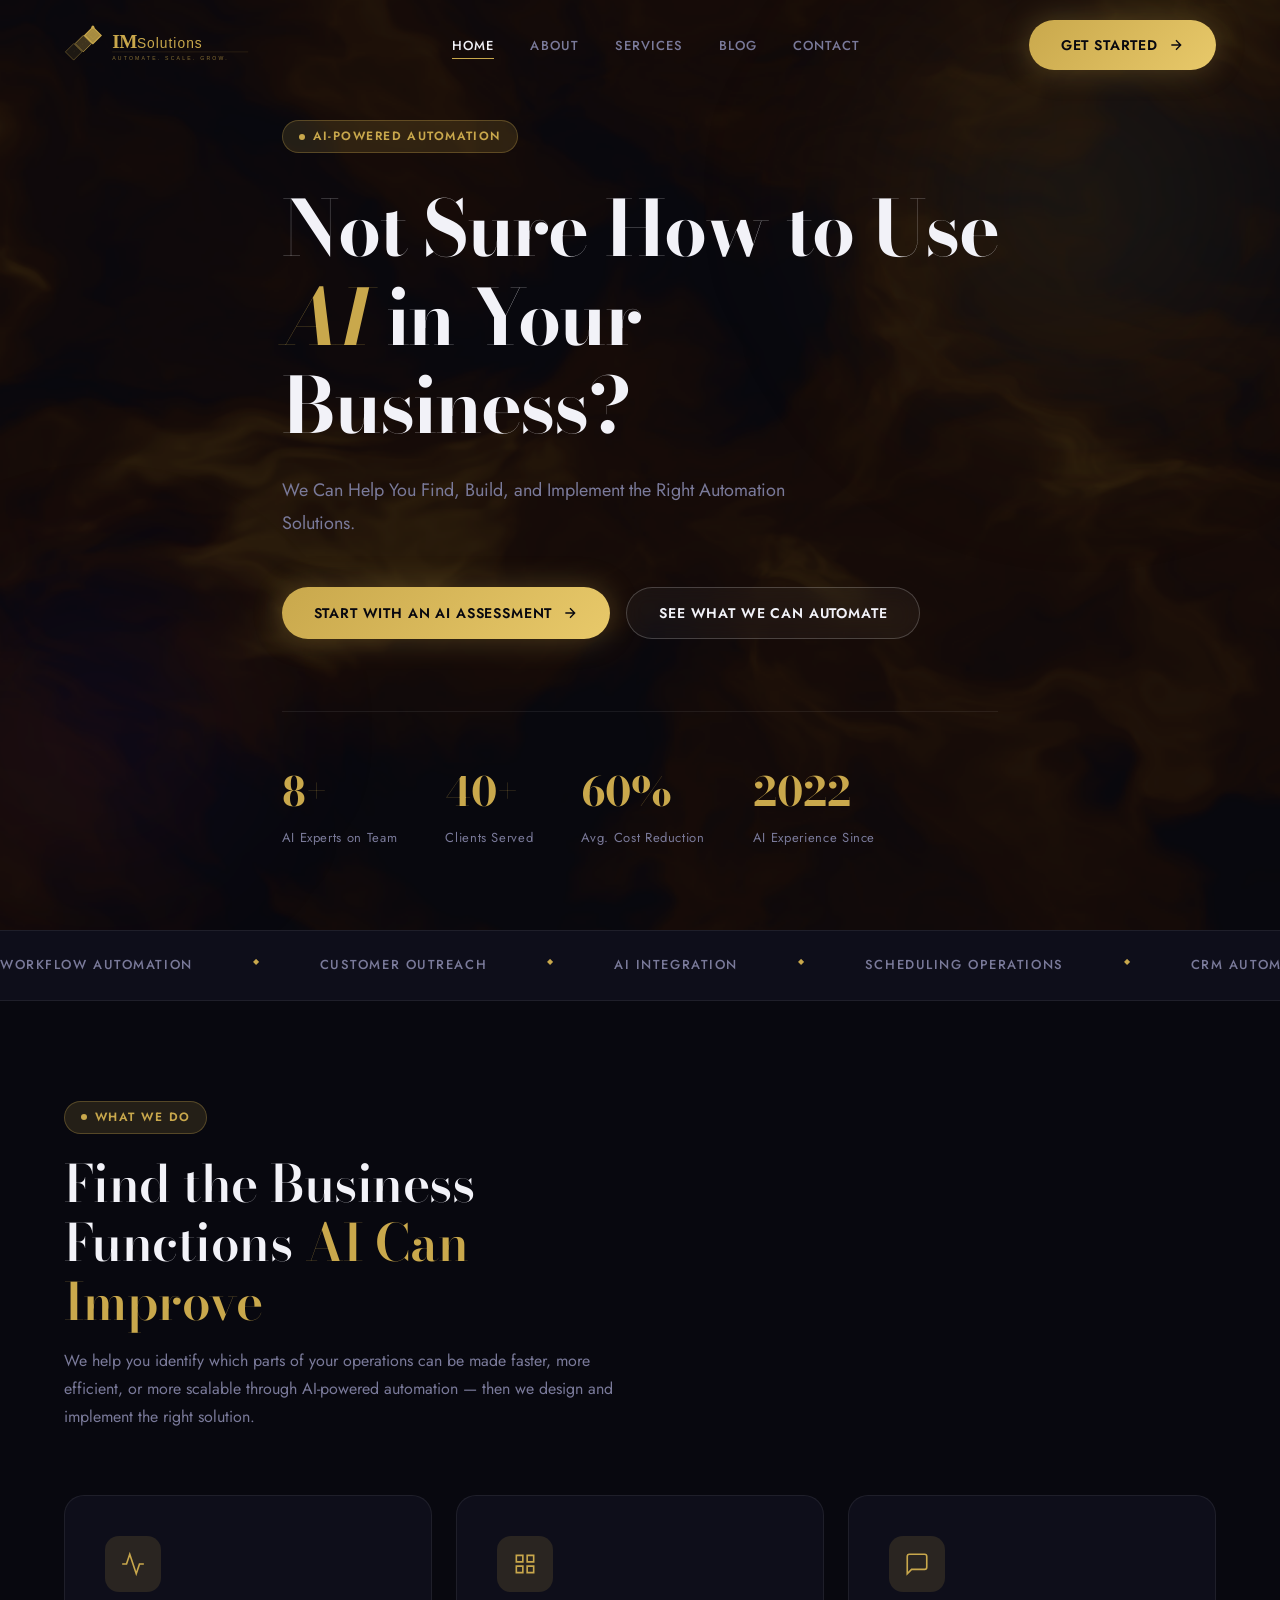
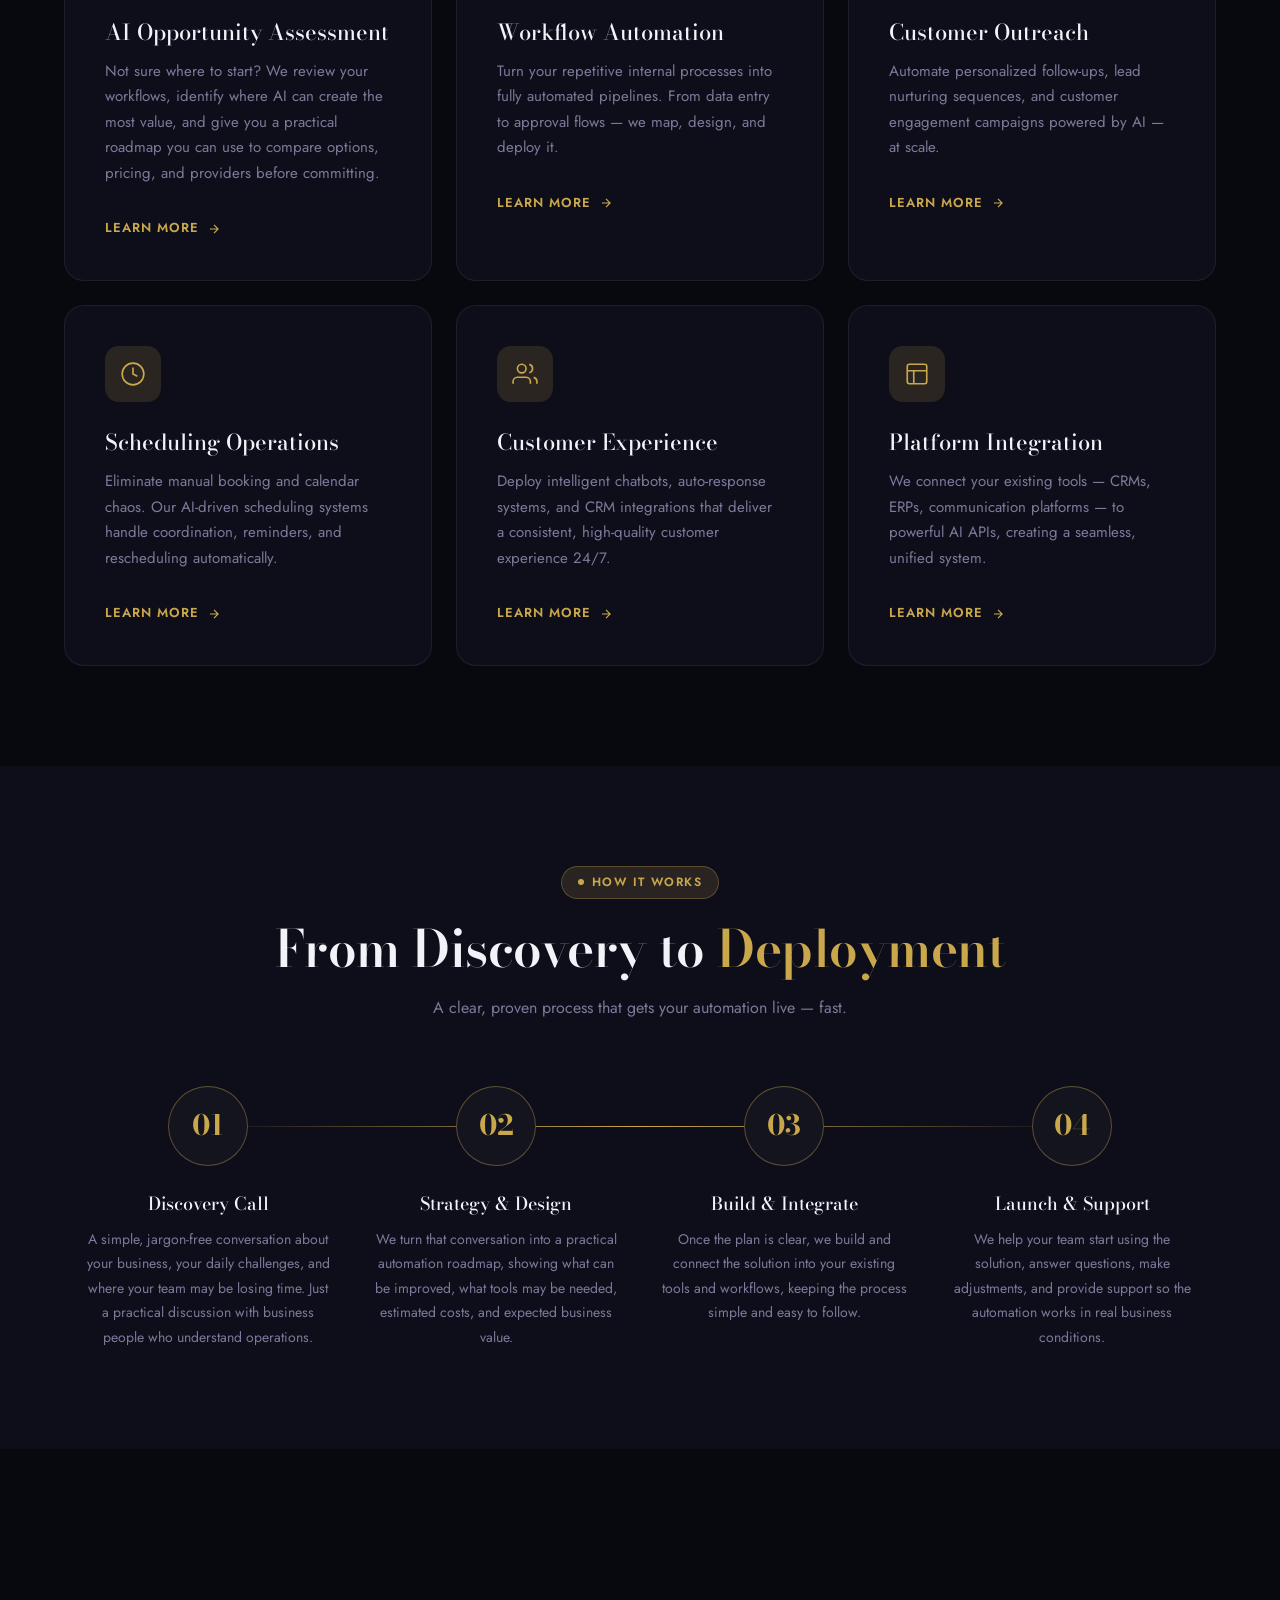
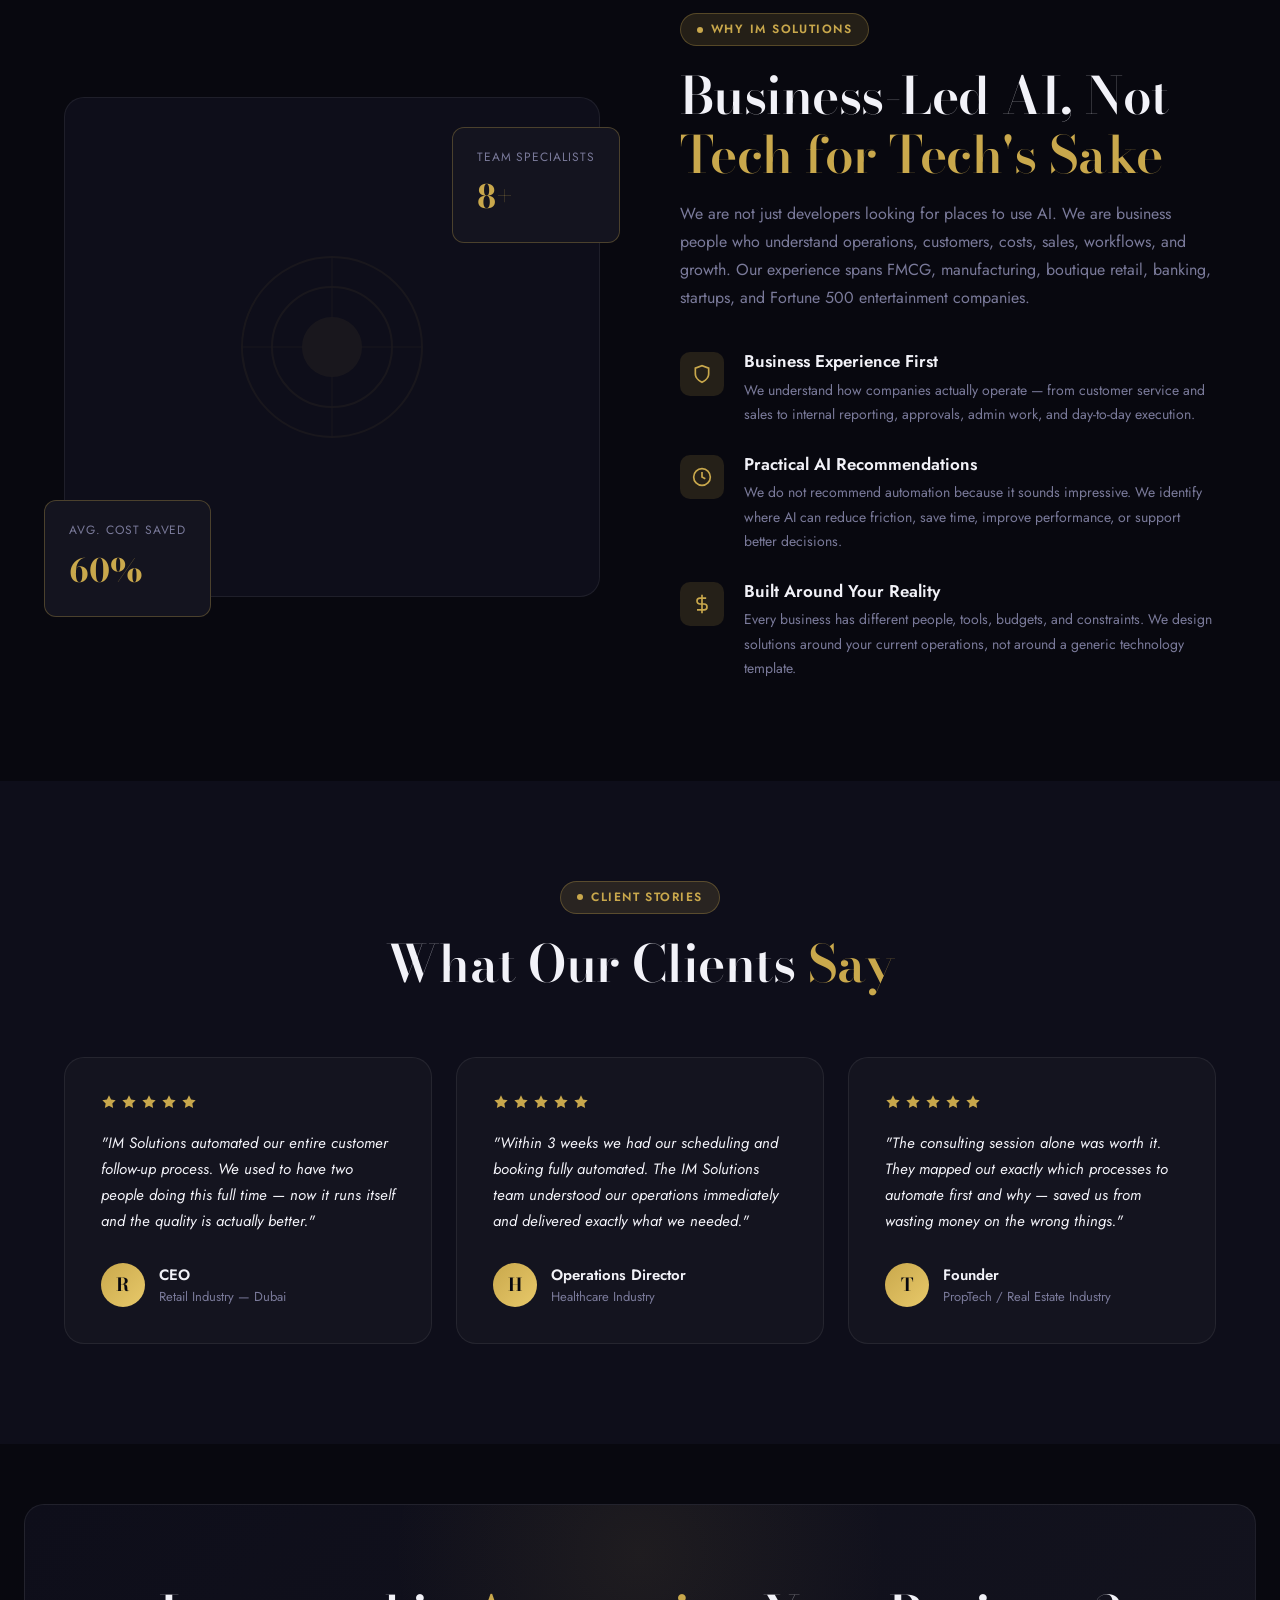
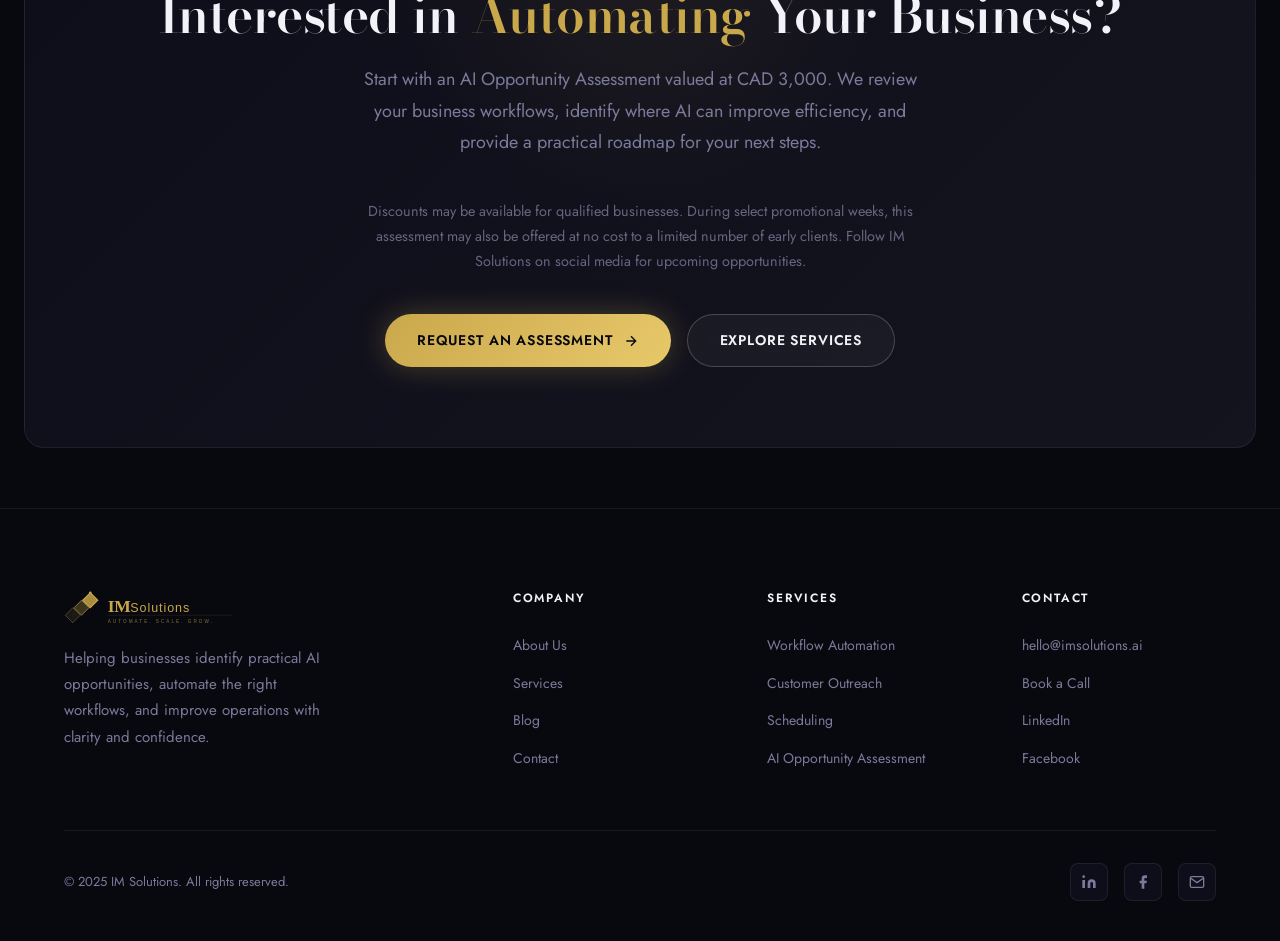
==== index.html @ 9bde6744 "IM Solutions website — initial deploy Co-Authored-By: Claude Fable 5 <noreply@anthropic.com>" ====
﻿<!DOCTYPE html>
<html lang="en">
<head>
  <meta charset="UTF-8" />
  <meta name="viewport" content="width=device-width, initial-scale=1.0" />
  <title>IM Solutions — AI Business Automation</title>
  <meta name="description" content="IM Solutions helps businesses replace manual work with intelligent AI automation. Workflow automation, customer outreach, scheduling & more." />
  <link rel="stylesheet" href="style.css" />
  <link rel="icon" type="image/svg+xml" href="logo-icon.svg" />
</head>
<body>

<!-- ── NAV ─────────────────────────────────────────── -->
<nav class="nav">
  <div class="container nav-inner">
    <a href="index.html" class="nav-logo">
      <img src="logo.svg" alt="IM Solutions" style="height:44px;width:auto;" />
    </a>
    <ul class="nav-links">
      <li><a href="index.html">Home</a></li>
      <li><a href="about.html">About</a></li>
      <li><a href="services.html">Services</a></li>
      <li><a href="blog.html">Blog</a></li>
      <li><a href="contact.html">Contact</a></li>
    </ul>
    <div class="nav-cta">
      <a href="contact.html" class="btn btn-primary">Get Started
        <svg viewBox="0 0 24 24" fill="none" stroke="currentColor" stroke-width="2"><path d="M5 12h14M12 5l7 7-7 7"/></svg>
      </a>
    </div>
    <button class="nav-mobile-btn" aria-label="Menu">
      <span></span><span></span><span></span>
    </button>
  </div>
</nav>

<!-- ── MOBILE MENU ──────────────────────────────────── -->
<div class="mobile-menu">
  <a href="index.html">Home</a>
  <a href="about.html">About</a>
  <a href="services.html">Services</a>
  <a href="blog.html">Blog</a>
  <a href="contact.html">Contact</a>
  <a href="contact.html" class="btn btn-primary" style="width:fit-content;">Get Started</a>
</div>

<!-- ── HERO ─────────────────────────────────────────── -->
<section class="hero">
  <canvas id="hero-canvas"></canvas>
  <div class="hero-orb hero-orb-1"></div>
  <div class="hero-orb hero-orb-2"></div>
  <div class="container">
    <div class="hero-content">
      <div class="hero-tag reveal">
        <span class="tag">AI-Powered Automation</span>
      </div>
      <h1 class="reveal reveal-delay-1">
        Not Sure How to Use<br><em>AI</em> in Your<br>Business?
      </h1>
      <p class="hero-desc reveal reveal-delay-2">
        We Can Help You Find, Build, and Implement the Right Automation Solutions.
      </p>
      <div class="hero-actions reveal reveal-delay-3">
        <a href="contact.html" class="btn btn-primary">
          Start with an AI Assessment
          <svg viewBox="0 0 24 24" fill="none" stroke="currentColor" stroke-width="2"><path d="M5 12h14M12 5l7 7-7 7"/></svg>
        </a>
        <a href="services.html" class="btn btn-outline">See What We Can Automate</a>
      </div>
      <div class="hero-stats reveal reveal-delay-4">
        <div>
          <span class="hero-stat-num"><span data-target="8" data-suffix="+">0+</span></span>
          <span class="hero-stat-label">AI Experts on Team</span>
        </div>
        <div>
          <span class="hero-stat-num"><span data-target="40" data-suffix="+">0+</span></span>
          <span class="hero-stat-label">Clients Served</span>
        </div>
        <div>
          <span class="hero-stat-num"><span data-target="60" data-suffix="%">0%</span></span>
          <span class="hero-stat-label">Avg. Cost Reduction</span>
        </div>
        <div>
          <span class="hero-stat-num"><span data-target="2022">0</span></span>
          <span class="hero-stat-label">AI Experience Since</span>
        </div>
      </div>
    </div>
  </div>
</section>

<!-- ── MARQUEE ───────────────────────────────────────── -->
<div class="marquee-section">
  <div class="marquee-track">
    <span>Workflow Automation</span><span class="dot">◆</span>
    <span>Customer Outreach</span><span class="dot">◆</span>
    <span>AI Integration</span><span class="dot">◆</span>
    <span>Scheduling Operations</span><span class="dot">◆</span>
    <span>CRM Automation</span><span class="dot">◆</span>
    <span>Lead Generation</span><span class="dot">◆</span>
    <span>Process Optimization</span><span class="dot">◆</span>
    <span>Cost Reduction</span><span class="dot">◆</span>
    <!-- duplicate for seamless loop -->
    <span>Workflow Automation</span><span class="dot">◆</span>
    <span>Customer Outreach</span><span class="dot">◆</span>
    <span>AI Integration</span><span class="dot">◆</span>
    <span>Scheduling Operations</span><span class="dot">◆</span>
    <span>CRM Automation</span><span class="dot">◆</span>
    <span>Lead Generation</span><span class="dot">◆</span>
    <span>Process Optimization</span><span class="dot">◆</span>
    <span>Cost Reduction</span><span class="dot">◆</span>
  </div>
</div>

<!-- ── SERVICES ──────────────────────────────────────── -->
<section class="section">
  <div class="container">
    <div class="reveal"><span class="tag">What We Do</span></div>
    <h2 style="margin-top:20px;max-width:600px" class="reveal reveal-delay-1">
      Find the Business Functions <span class="gold">AI Can Improve</span>
    </h2>
    <p style="max-width:560px;margin-top:16px" class="reveal reveal-delay-2">
      We help you identify which parts of your operations can be made faster, more efficient, or more scalable through AI-powered automation — then we design and implement the right solution.
    </p>
    <div class="services-grid">
      <div class="service-card reveal">
        <div class="service-icon">
          <svg viewBox="0 0 24 24" fill="none" stroke="currentColor" stroke-width="1.5">
            <polyline points="22 12 18 12 15 21 9 3 6 12 2 12"/>
          </svg>
        </div>
        <h3>AI Opportunity Assessment</h3>
        <p>Not sure where to start? We review your workflows, identify where AI can create the most value, and give you a practical roadmap you can use to compare options, pricing, and providers before committing.</p>
        <a href="services.html" class="service-link">
          Learn more
          <svg viewBox="0 0 24 24" fill="none" stroke="currentColor" stroke-width="2"><path d="M5 12h14M12 5l7 7-7 7"/></svg>
        </a>
      </div>
      <div class="service-card reveal reveal-delay-1">
        <div class="service-icon">
          <svg viewBox="0 0 24 24" fill="none" stroke="currentColor" stroke-width="1.5">
            <path d="M4 4h6v6H4zM14 4h6v6h-6zM4 14h6v6H4zM14 14h6v6h-6z"/>
          </svg>
        </div>
        <h3>Workflow Automation</h3>
        <p>Turn your repetitive internal processes into fully automated pipelines. From data entry to approval flows — we map, design, and deploy it.</p>
        <a href="services.html" class="service-link">
          Learn more
          <svg viewBox="0 0 24 24" fill="none" stroke="currentColor" stroke-width="2"><path d="M5 12h14M12 5l7 7-7 7"/></svg>
        </a>
      </div>
      <div class="service-card reveal reveal-delay-1">
        <div class="service-icon">
          <svg viewBox="0 0 24 24" fill="none" stroke="currentColor" stroke-width="1.5">
            <path d="M21 15a2 2 0 0 1-2 2H7l-4 4V5a2 2 0 0 1 2-2h14a2 2 0 0 1 2 2z"/>
          </svg>
        </div>
        <h3>Customer Outreach</h3>
        <p>Automate personalized follow-ups, lead nurturing sequences, and customer engagement campaigns powered by AI — at scale.</p>
        <a href="services.html" class="service-link">
          Learn more
          <svg viewBox="0 0 24 24" fill="none" stroke="currentColor" stroke-width="2"><path d="M5 12h14M12 5l7 7-7 7"/></svg>
        </a>
      </div>
      <div class="service-card reveal reveal-delay-2">
        <div class="service-icon">
          <svg viewBox="0 0 24 24" fill="none" stroke="currentColor" stroke-width="1.5">
            <circle cx="12" cy="12" r="10"/><polyline points="12 6 12 12 16 14"/>
          </svg>
        </div>
        <h3>Scheduling Operations</h3>
        <p>Eliminate manual booking and calendar chaos. Our AI-driven scheduling systems handle coordination, reminders, and rescheduling automatically.</p>
        <a href="services.html" class="service-link">
          Learn more
          <svg viewBox="0 0 24 24" fill="none" stroke="currentColor" stroke-width="2"><path d="M5 12h14M12 5l7 7-7 7"/></svg>
        </a>
      </div>
      <div class="service-card reveal reveal-delay-1">
        <div class="service-icon">
          <svg viewBox="0 0 24 24" fill="none" stroke="currentColor" stroke-width="1.5">
            <path d="M17 21v-2a4 4 0 0 0-4-4H5a4 4 0 0 0-4 4v2"/><circle cx="9" cy="7" r="4"/><path d="M23 21v-2a4 4 0 0 0-3-3.87"/><path d="M16 3.13a4 4 0 0 1 0 7.75"/>
          </svg>
        </div>
        <h3>Customer Experience</h3>
        <p>Deploy intelligent chatbots, auto-response systems, and CRM integrations that deliver a consistent, high-quality customer experience 24/7.</p>
        <a href="services.html" class="service-link">
          Learn more
          <svg viewBox="0 0 24 24" fill="none" stroke="currentColor" stroke-width="2"><path d="M5 12h14M12 5l7 7-7 7"/></svg>
        </a>
      </div>
      <div class="service-card reveal reveal-delay-3">
        <div class="service-icon">
          <svg viewBox="0 0 24 24" fill="none" stroke="currentColor" stroke-width="1.5">
            <rect x="3" y="3" width="18" height="18" rx="2"/><path d="M3 9h18M9 21V9"/>
          </svg>
        </div>
        <h3>Platform Integration</h3>
        <p>We connect your existing tools — CRMs, ERPs, communication platforms — to powerful AI APIs, creating a seamless, unified system.</p>
        <a href="services.html" class="service-link">
          Learn more
          <svg viewBox="0 0 24 24" fill="none" stroke="currentColor" stroke-width="2"><path d="M5 12h14M12 5l7 7-7 7"/></svg>
        </a>
      </div>
    </div>
  </div>
</section>

<!-- ── PROCESS ────────────────────────────────────────── -->
<section class="section process-section">
  <div class="container">
    <div style="text-align:center">
      <div class="reveal"><span class="tag">How It Works</span></div>
      <h2 style="margin-top:20px" class="reveal reveal-delay-1">From Discovery to <span class="gold">Deployment</span></h2>
      <p style="max-width:500px;margin:16px auto 0" class="reveal reveal-delay-2">A clear, proven process that gets your automation live — fast.</p>
    </div>
    <div class="process-grid">
      <div class="process-step reveal">
        <div class="process-num">01</div>
        <h4>Discovery Call</h4>
        <p>A simple, jargon-free conversation about your business, your daily challenges, and where your team may be losing time. Just a practical discussion with business people who understand operations.</p>
      </div>
      <div class="process-step reveal reveal-delay-1">
        <div class="process-num">02</div>
        <h4>Strategy & Design</h4>
        <p>We turn that conversation into a practical automation roadmap, showing what can be improved, what tools may be needed, estimated costs, and expected business value.</p>
      </div>
      <div class="process-step reveal reveal-delay-2">
        <div class="process-num">03</div>
        <h4>Build & Integrate</h4>
        <p>Once the plan is clear, we build and connect the solution into your existing tools and workflows, keeping the process simple and easy to follow.</p>
      </div>
      <div class="process-step reveal reveal-delay-3">
        <div class="process-num">04</div>
        <h4>Launch & Support</h4>
        <p>We help your team start using the solution, answer questions, make adjustments, and provide support so the automation works in real business conditions.</p>
      </div>
    </div>
  </div>
</section>

<!-- ── WHY US ──────────────────────────────────────────── -->
<section class="section">
  <div class="container">
    <div class="why-grid">
      <div class="why-visual reveal">
        <div class="why-card-main">
          <svg width="200" height="200" viewBox="0 0 200 200" fill="none" style="opacity:0.06">
            <circle cx="100" cy="100" r="90" stroke="#C9A84C" stroke-width="2"/>
            <circle cx="100" cy="100" r="60" stroke="#C9A84C" stroke-width="2"/>
            <circle cx="100" cy="100" r="30" fill="#C9A84C"/>
            <line x1="10" y1="100" x2="190" y2="100" stroke="#C9A84C" stroke-width="1"/>
            <line x1="100" y1="10" x2="100" y2="190" stroke="#C9A84C" stroke-width="1"/>
          </svg>
        </div>
        <div class="why-card-float why-card-float-1">
          <div class="why-float-label">Avg. Cost Saved</div>
          <div class="why-float-val"><span data-target="60" data-suffix="%">0%</span></div>
        </div>
        <div class="why-card-float why-card-float-2">
          <div class="why-float-label">Team Specialists</div>
          <div class="why-float-val"><span data-target="8" data-suffix="+">0+</span></div>
        </div>
      </div>
      <div>
        <div class="reveal"><span class="tag">Why IM Solutions</span></div>
        <h2 style="margin-top:20px;margin-bottom:16px" class="reveal reveal-delay-1">Business-Led AI, Not <span class="gold">Tech for Tech's Sake</span></h2>
        <p class="reveal reveal-delay-2">We are not just developers looking for places to use AI. We are business people who understand operations, customers, costs, sales, workflows, and growth. Our experience spans FMCG, manufacturing, boutique retail, banking, startups, and Fortune 500 entertainment companies.</p>
        <div class="why-list">
          <div class="why-item reveal reveal-delay-1">
            <div class="why-item-icon">
              <svg viewBox="0 0 24 24" fill="none" stroke="currentColor" stroke-width="2"><path d="M12 22s8-4 8-10V5l-8-3-8 3v7c0 6 8 10 8 10z"/></svg>
            </div>
            <div>
              <h4>Business Experience First</h4>
              <p>We understand how companies actually operate — from customer service and sales to internal reporting, approvals, admin work, and day-to-day execution.</p>
            </div>
          </div>
          <div class="why-item reveal reveal-delay-2">
            <div class="why-item-icon">
              <svg viewBox="0 0 24 24" fill="none" stroke="currentColor" stroke-width="2"><circle cx="12" cy="12" r="10"/><polyline points="12 6 12 12 16 14"/></svg>
            </div>
            <div>
              <h4>Practical AI Recommendations</h4>
              <p>We do not recommend automation because it sounds impressive. We identify where AI can reduce friction, save time, improve performance, or support better decisions.</p>
            </div>
          </div>
          <div class="why-item reveal reveal-delay-3">
            <div class="why-item-icon">
              <svg viewBox="0 0 24 24" fill="none" stroke="currentColor" stroke-width="2"><line x1="12" y1="1" x2="12" y2="23"/><path d="M17 5H9.5a3.5 3.5 0 0 0 0 7h5a3.5 3.5 0 0 1 0 7H6"/></svg>
            </div>
            <div>
              <h4>Built Around Your Reality</h4>
              <p>Every business has different people, tools, budgets, and constraints. We design solutions around your current operations, not around a generic technology template.</p>
            </div>
          </div>
        </div>
      </div>
    </div>
  </div>
</section>

<!-- ── TESTIMONIALS ────────────────────────────────────── -->
<section class="section testimonials-section">
  <div class="container">
    <div style="text-align:center">
      <div class="reveal"><span class="tag">Client Stories</span></div>
      <h2 style="margin-top:20px" class="reveal reveal-delay-1">What Our Clients <span class="gold">Say</span></h2>
    </div>
    <div class="testimonials-grid">
      <div class="testimonial-card reveal">
        <div class="testimonial-stars">
          <svg viewBox="0 0 24 24"><path d="M12 2l3.09 6.26L22 9.27l-5 4.87 1.18 6.88L12 17.77l-6.18 3.25L7 14.14 2 9.27l6.91-1.01L12 2z"/></svg>
          <svg viewBox="0 0 24 24"><path d="M12 2l3.09 6.26L22 9.27l-5 4.87 1.18 6.88L12 17.77l-6.18 3.25L7 14.14 2 9.27l6.91-1.01L12 2z"/></svg>
          <svg viewBox="0 0 24 24"><path d="M12 2l3.09 6.26L22 9.27l-5 4.87 1.18 6.88L12 17.77l-6.18 3.25L7 14.14 2 9.27l6.91-1.01L12 2z"/></svg>
          <svg viewBox="0 0 24 24"><path d="M12 2l3.09 6.26L22 9.27l-5 4.87 1.18 6.88L12 17.77l-6.18 3.25L7 14.14 2 9.27l6.91-1.01L12 2z"/></svg>
          <svg viewBox="0 0 24 24"><path d="M12 2l3.09 6.26L22 9.27l-5 4.87 1.18 6.88L12 17.77l-6.18 3.25L7 14.14 2 9.27l6.91-1.01L12 2z"/></svg>
        </div>
        <p class="testimonial-text">"IM Solutions automated our entire customer follow-up process. We used to have two people doing this full time — now it runs itself and the quality is actually better."</p>
        <div class="testimonial-author">
          <div class="testimonial-avatar">R</div>
          <div>
            <div class="testimonial-name">CEO</div>
            <div class="testimonial-role">Retail Industry — Dubai</div>
          </div>
        </div>
      </div>
      <div class="testimonial-card reveal reveal-delay-1">
        <div class="testimonial-stars">
          <svg viewBox="0 0 24 24"><path d="M12 2l3.09 6.26L22 9.27l-5 4.87 1.18 6.88L12 17.77l-6.18 3.25L7 14.14 2 9.27l6.91-1.01L12 2z"/></svg>
          <svg viewBox="0 0 24 24"><path d="M12 2l3.09 6.26L22 9.27l-5 4.87 1.18 6.88L12 17.77l-6.18 3.25L7 14.14 2 9.27l6.91-1.01L12 2z"/></svg>
          <svg viewBox="0 0 24 24"><path d="M12 2l3.09 6.26L22 9.27l-5 4.87 1.18 6.88L12 17.77l-6.18 3.25L7 14.14 2 9.27l6.91-1.01L12 2z"/></svg>
          <svg viewBox="0 0 24 24"><path d="M12 2l3.09 6.26L22 9.27l-5 4.87 1.18 6.88L12 17.77l-6.18 3.25L7 14.14 2 9.27l6.91-1.01L12 2z"/></svg>
          <svg viewBox="0 0 24 24"><path d="M12 2l3.09 6.26L22 9.27l-5 4.87 1.18 6.88L12 17.77l-6.18 3.25L7 14.14 2 9.27l6.91-1.01L12 2z"/></svg>
        </div>
        <p class="testimonial-text">"Within 3 weeks we had our scheduling and booking fully automated. The IM Solutions team understood our operations immediately and delivered exactly what we needed."</p>
        <div class="testimonial-author">
          <div class="testimonial-avatar">H</div>
          <div>
            <div class="testimonial-name">Operations Director</div>
            <div class="testimonial-role">Healthcare Industry</div>
          </div>
        </div>
      </div>
      <div class="testimonial-card reveal reveal-delay-2">
        <div class="testimonial-stars">
          <svg viewBox="0 0 24 24"><path d="M12 2l3.09 6.26L22 9.27l-5 4.87 1.18 6.88L12 17.77l-6.18 3.25L7 14.14 2 9.27l6.91-1.01L12 2z"/></svg>
          <svg viewBox="0 0 24 24"><path d="M12 2l3.09 6.26L22 9.27l-5 4.87 1.18 6.88L12 17.77l-6.18 3.25L7 14.14 2 9.27l6.91-1.01L12 2z"/></svg>
          <svg viewBox="0 0 24 24"><path d="M12 2l3.09 6.26L22 9.27l-5 4.87 1.18 6.88L12 17.77l-6.18 3.25L7 14.14 2 9.27l6.91-1.01L12 2z"/></svg>
          <svg viewBox="0 0 24 24"><path d="M12 2l3.09 6.26L22 9.27l-5 4.87 1.18 6.88L12 17.77l-6.18 3.25L7 14.14 2 9.27l6.91-1.01L12 2z"/></svg>
          <svg viewBox="0 0 24 24"><path d="M12 2l3.09 6.26L22 9.27l-5 4.87 1.18 6.88L12 17.77l-6.18 3.25L7 14.14 2 9.27l6.91-1.01L12 2z"/></svg>
        </div>
        <p class="testimonial-text">"The consulting session alone was worth it. They mapped out exactly which processes to automate first and why — saved us from wasting money on the wrong things."</p>
        <div class="testimonial-author">
          <div class="testimonial-avatar">T</div>
          <div>
            <div class="testimonial-name">Founder</div>
            <div class="testimonial-role">PropTech / Real Estate Industry</div>
          </div>
        </div>
      </div>
    </div>
  </div>
</section>

<!-- ── CTA BANNER ─────────────────────────────────────── -->
<section class="section-sm">
  <div class="cta-banner reveal">
    <h2>Interested in <span class="gold">Automating</span> Your Business?</h2>
    <p>Start with an AI Opportunity Assessment valued at CAD 3,000. We review your business workflows, identify where AI can improve efficiency, and provide a practical roadmap for your next steps.</p>
    <p style="font-size:0.9em;opacity:0.8;margin-top:12px">Discounts may be available for qualified businesses. During select promotional weeks, this assessment may also be offered at no cost to a limited number of early clients. Follow IM Solutions on social media for upcoming opportunities.</p>
    <div class="btns">
      <a href="contact.html" class="btn btn-primary">Request an Assessment
        <svg viewBox="0 0 24 24" fill="none" stroke="currentColor" stroke-width="2"><path d="M5 12h14M12 5l7 7-7 7"/></svg>
      </a>
      <a href="services.html" class="btn btn-outline">Explore Services</a>
    </div>
  </div>
</section>

<!-- ── FOOTER ─────────────────────────────────────────── -->
<footer class="footer">
  <div class="container">
    <div class="footer-grid">
      <div class="footer-brand">
        <a href="index.html" class="nav-logo" style="gap:10px">
          <img src="logo.svg" alt="IM Solutions" style="height:40px;width:auto;" />
        </a>
        <p>Helping businesses identify practical AI opportunities, automate the right workflows, and improve operations with clarity and confidence.</p>
      </div>
      <div class="footer-col">
        <h5>Company</h5>
        <ul>
          <li><a href="about.html">About Us</a></li>
          <li><a href="services.html">Services</a></li>
          <li><a href="blog.html">Blog</a></li>
          <li><a href="contact.html">Contact</a></li>
        </ul>
      </div>
      <div class="footer-col">
        <h5>Services</h5>
        <ul>
          <li><a href="services.html">Workflow Automation</a></li>
          <li><a href="services.html">Customer Outreach</a></li>
          <li><a href="services.html">Scheduling</a></li>
          <li><a href="services.html">AI Opportunity Assessment</a></li>
        </ul>
      </div>
      <div class="footer-col">
        <h5>Contact</h5>
        <ul>
          <li><a href="mailto:hello@imsolutions.ai">hello@imsolutions.ai</a></li>
          <li><a href="contact.html">Book a Call</a></li>
          <li><a href="#">LinkedIn</a></li>
          <li><a href="#">Facebook</a></li>
        </ul>
      </div>
    </div>
    <div class="footer-bottom">
      <p>© 2025 IM Solutions. All rights reserved.</p>
      <div class="footer-socials">
        <a href="#" class="footer-social" aria-label="LinkedIn">
          <svg viewBox="0 0 24 24" fill="currentColor"><path d="M16 8a6 6 0 0 1 6 6v7h-4v-7a2 2 0 0 0-2-2 2 2 0 0 0-2 2v7h-4v-7a6 6 0 0 1 6-6zM2 9h4v12H2z"/><circle cx="4" cy="4" r="2"/></svg>
        </a>
        <a href="#" class="footer-social" aria-label="Facebook">
          <svg viewBox="0 0 24 24" fill="currentColor"><path d="M18 2h-3a5 5 0 0 0-5 5v3H7v4h3v8h4v-8h3l1-4h-4V7a1 1 0 0 1 1-1h3z"/></svg>
        </a>
        <a href="mailto:hello@imsolutions.ai" class="footer-social" aria-label="Email">
          <svg viewBox="0 0 24 24" fill="none" stroke="currentColor" stroke-width="2"><path d="M4 4h16c1.1 0 2 .9 2 2v12c0 1.1-.9 2-2 2H4c-1.1 0-2-.9-2-2V6c0-1.1.9-2 2-2z"/><polyline points="22,6 12,13 2,6"/></svg>
        </a>
      </div>
    </div>
  </div>
</footer>

<script src="script.js"></script>
<script src="shader-bg.js"></script>
</body>
</html>
---- style.css ----
@import url('https://fonts.googleapis.com/css2?family=Bodoni+Moda:ital,wght@0,400;0,500;0,600;0,700;1,400&family=Jost:wght@300;400;500;600;700&display=swap');

/* ── TOKENS ─────────────────────────────────────────────── */
:root {
  --bg:         #08080F;
  --bg-2:       #0E0E1A;
  --bg-3:       #14141F;
  --border:     rgba(255,255,255,0.07);
  --gold:       #C9A84C;
  --gold-light: #E8C96A;
  --gold-dim:   rgba(201,168,76,0.15);
  --white:      #F2F2F8;
  --muted:      #7A7A9A;
  --radius:     12px;
  --radius-lg:  20px;
  --transition: 0.35s cubic-bezier(0.4,0,0.2,1);
}

/* ── RESET ───────────────────────────────────────────────── */
*, *::before, *::after { box-sizing: border-box; margin: 0; padding: 0; }
html { scroll-behavior: smooth; font-size: 16px; }
body {
  background: var(--bg);
  color: var(--white);
  font-family: 'Jost', sans-serif;
  font-weight: 400;
  line-height: 1.6;
  overflow-x: hidden;
  -webkit-font-smoothing: antialiased;
}
img { max-width: 100%; display: block; }
a { text-decoration: none; color: inherit; }
ul { list-style: none; }
button { cursor: pointer; border: none; background: none; font-family: inherit; }

/* ── UTILITY ─────────────────────────────────────────────── */
.container { max-width: 1200px; margin: 0 auto; padding: 0 24px; }
.section { padding: 100px 0; }
.section-sm { padding: 60px 0; }
.gold { color: var(--gold); }
.text-muted { color: var(--muted); }
.tag {
  display: inline-flex; align-items: center; gap: 8px;
  background: var(--gold-dim); border: 1px solid rgba(201,168,76,0.3);
  color: var(--gold); font-size: 12px; font-weight: 600;
  letter-spacing: 0.12em; text-transform: uppercase;
  padding: 6px 16px; border-radius: 100px;
}
.tag::before { content: ''; width: 6px; height: 6px; background: var(--gold); border-radius: 50%; }

/* ── TYPOGRAPHY ──────────────────────────────────────────── */
h1, h2, h3, h4 { font-family: 'Bodoni Moda', serif; line-height: 1.15; }
h1 { font-size: clamp(40px, 6vw, 80px); font-weight: 700; letter-spacing: -0.02em; }
h2 { font-size: clamp(32px, 4vw, 56px); font-weight: 600; letter-spacing: -0.01em; }
h3 { font-size: clamp(22px, 2.5vw, 30px); font-weight: 500; }
h4 { font-size: 20px; font-weight: 500; }
p { font-size: 16px; line-height: 1.75; color: var(--muted); }

/* ── BUTTONS ─────────────────────────────────────────────── */
.btn {
  display: inline-flex; align-items: center; gap: 10px;
  padding: 14px 32px; border-radius: 100px;
  font-family: 'Jost', sans-serif; font-size: 14px; font-weight: 600;
  letter-spacing: 0.06em; text-transform: uppercase;
  transition: var(--transition); cursor: pointer;
}
.btn-primary {
  background: linear-gradient(135deg, var(--gold), var(--gold-light));
  color: #08080F;
  box-shadow: 0 0 30px rgba(201,168,76,0.3);
}
.btn-primary:hover {
  transform: translateY(-2px);
  box-shadow: 0 0 50px rgba(201,168,76,0.5);
}
.btn-outline {
  border: 1px solid rgba(255,255,255,0.2);
  color: var(--white);
  background: rgba(255,255,255,0.04);
  backdrop-filter: blur(10px);
}
.btn-outline:hover {
  border-color: var(--gold);
  color: var(--gold);
  transform: translateY(-2px);
}
.btn svg { width: 16px; height: 16px; transition: transform 0.2s; }
.btn:hover svg { transform: translateX(3px); }

/* ── NAV ─────────────────────────────────────────────────── */
.nav {
  position: fixed; top: 0; left: 0; right: 0; z-index: 100;
  padding: 20px 0;
  transition: var(--transition);
}
.nav.scrolled {
  background: rgba(8,8,15,0.85);
  backdrop-filter: blur(20px);
  border-bottom: 1px solid var(--border);
  padding: 14px 0;
}
.nav-inner {
  display: flex; align-items: center; justify-content: space-between;
}
.nav-logo {
  display: flex; align-items: center; gap: 12px;
  font-family: 'Bodoni Moda', serif; font-size: 22px; font-weight: 700;
}
.nav-logo .logo-mark {
  width: 40px; height: 40px;
}
.nav-links {
  display: flex; align-items: center; gap: 36px;
}
.nav-links a {
  font-size: 13px; font-weight: 500; letter-spacing: 0.08em;
  text-transform: uppercase; color: var(--muted);
  transition: color 0.2s; position: relative;
}
.nav-links a::after {
  content: ''; position: absolute; bottom: -4px; left: 0; width: 0; height: 1px;
  background: var(--gold); transition: width 0.3s;
}
.nav-links a:hover, .nav-links a.active { color: var(--white); }
.nav-links a:hover::after, .nav-links a.active::after { width: 100%; }
.nav-cta { display: flex; align-items: center; gap: 16px; }
.nav-mobile-btn {
  display: none; flex-direction: column; gap: 5px;
  width: 30px; cursor: pointer;
}
.nav-mobile-btn span {
  display: block; height: 2px; background: var(--white);
  border-radius: 2px; transition: var(--transition);
}
.mobile-menu {
  display: none; position: fixed; inset: 0; z-index: 99;
  background: var(--bg); padding: 100px 24px 40px;
  flex-direction: column; gap: 32px;
}
.mobile-menu.open { display: flex; }
.mobile-menu a {
  font-family: 'Bodoni Moda', serif; font-size: 32px; font-weight: 600;
  color: var(--muted); transition: color 0.2s;
}
.mobile-menu a:hover { color: var(--gold); }

/* ── HERO ─────────────────────────────────────────────────── */
.hero {
  min-height: 100vh; display: flex; align-items: center;
  position: relative; overflow: hidden; padding: 120px 0 80px;
}
#hero-canvas {
  position: absolute; inset: 0; width: 100%; height: 100%; opacity: 0.88;
  display: block;
}
.hero-orb {
  position: absolute; border-radius: 50%; filter: blur(80px);
  pointer-events: none;
}
.hero-orb-1 {
  width: 600px; height: 600px;
  background: radial-gradient(circle, rgba(201,168,76,0.12) 0%, transparent 70%);
  top: -100px; right: -100px;
  animation: orbFloat 8s ease-in-out infinite;
}
.hero-orb-2 {
  width: 400px; height: 400px;
  background: radial-gradient(circle, rgba(124,58,237,0.08) 0%, transparent 70%);
  bottom: 0; left: -100px;
  animation: orbFloat 10s ease-in-out infinite reverse;
}
@keyframes orbFloat {
  0%, 100% { transform: translate(0, 0); }
  50% { transform: translate(30px, -40px); }
}
.hero-content { position: relative; z-index: 2; max-width: 800px; }
.hero-tag { margin-bottom: 32px; }
.hero h1 { margin-bottom: 24px; }
.hero h1 em { font-style: italic; color: var(--gold); }
.hero-desc {
  font-size: 18px; line-height: 1.8; color: var(--muted);
  max-width: 560px; margin-bottom: 48px;
}
.hero-actions { display: flex; gap: 16px; flex-wrap: wrap; }
.hero-stats {
  display: flex; gap: 48px; margin-top: 72px;
  padding-top: 48px; border-top: 1px solid var(--border);
  flex-wrap: wrap;
}
.hero-stat-num {
  font-family: 'Bodoni Moda', serif; font-size: 40px; font-weight: 700;
  color: var(--white); display: block;
}
.hero-stat-num span { color: var(--gold); }
.hero-stat-label { font-size: 13px; color: var(--muted); letter-spacing: 0.05em; }
.scroll-indicator {
  position: absolute; bottom: 40px; left: 50%; transform: translateX(-50%);
  display: flex; flex-direction: column; align-items: center; gap: 8px;
  animation: bounce 2s ease-in-out infinite;
}
.scroll-indicator span { font-size: 11px; letter-spacing: 0.15em; text-transform: uppercase; color: var(--muted); }
.scroll-line { width: 1px; height: 50px; background: linear-gradient(to bottom, var(--gold), transparent); }
@keyframes bounce { 0%, 100% { transform: translateX(-50%) translateY(0); } 50% { transform: translateX(-50%) translateY(8px); } }

/* ── MARQUEE ─────────────────────────────────────────────── */
.marquee-section {
  padding: 24px 0; border-top: 1px solid var(--border); border-bottom: 1px solid var(--border);
  overflow: hidden; background: var(--bg-2);
}
.marquee-track {
  display: flex; gap: 60px; animation: marquee 25s linear infinite;
  white-space: nowrap;
}
.marquee-track span {
  font-size: 13px; font-weight: 500; letter-spacing: 0.12em;
  text-transform: uppercase; color: var(--muted);
  flex-shrink: 0;
}
.marquee-track span.dot { color: var(--gold); font-size: 8px; }
@keyframes marquee { from { transform: translateX(0); } to { transform: translateX(-50%); } }

/* ── SERVICES ────────────────────────────────────────────── */
.services-grid {
  display: grid; grid-template-columns: repeat(3, 1fr);
  gap: 24px; margin-top: 64px;
}
.service-card {
  background: var(--bg-2); border: 1px solid var(--border);
  border-radius: var(--radius-lg); padding: 40px;
  transition: var(--transition); position: relative; overflow: hidden;
  cursor: default;
}
.service-card::before {
  content: ''; position: absolute; inset: 0;
  background: linear-gradient(135deg, rgba(201,168,76,0.04) 0%, transparent 60%);
  opacity: 0; transition: opacity 0.4s;
}
.service-card:hover { border-color: rgba(201,168,76,0.3); transform: translateY(-6px); }
.service-card:hover::before { opacity: 1; }
.service-icon {
  width: 56px; height: 56px; margin-bottom: 28px;
  background: var(--gold-dim); border-radius: 14px;
  display: flex; align-items: center; justify-content: center;
}
.service-icon svg { width: 26px; height: 26px; color: var(--gold); }
.service-card h3 { font-size: 22px; margin-bottom: 14px; color: var(--white); }
.service-card p { font-size: 15px; line-height: 1.7; margin-bottom: 28px; }
.service-link {
  display: inline-flex; align-items: center; gap: 8px;
  font-size: 13px; font-weight: 600; letter-spacing: 0.08em;
  text-transform: uppercase; color: var(--gold);
  transition: gap 0.2s;
}
.service-link:hover { gap: 12px; }
.service-link svg { width: 14px; height: 14px; }

/* ── PROCESS ─────────────────────────────────────────────── */
.process-section { background: var(--bg-2); }
.process-grid {
  display: grid; grid-template-columns: repeat(4, 1fr);
  gap: 0; margin-top: 64px; position: relative;
}
.process-grid::before {
  content: ''; position: absolute; top: 40px; left: 12.5%; right: 12.5%;
  height: 1px; background: linear-gradient(to right, transparent, var(--gold), transparent);
}
.process-step { padding: 0 20px; text-align: center; position: relative; }
.process-num {
  width: 80px; height: 80px; border-radius: 50%;
  border: 1px solid rgba(201,168,76,0.4);
  background: var(--bg-3);
  display: flex; align-items: center; justify-content: center;
  margin: 0 auto 28px;
  font-family: 'Bodoni Moda', serif; font-size: 28px; font-weight: 700; color: var(--gold);
  position: relative; z-index: 1;
}
.process-step h4 { color: var(--white); margin-bottom: 12px; font-size: 18px; }
.process-step p { font-size: 14px; }

/* ── WHY US ──────────────────────────────────────────────── */
.why-grid {
  display: grid; grid-template-columns: 1fr 1fr;
  gap: 80px; align-items: center; margin-top: 64px;
}
.why-visual {
  position: relative; height: 500px;
}
.why-card-main {
  position: absolute; inset: 0;
  background: var(--bg-2); border: 1px solid var(--border);
  border-radius: var(--radius-lg); overflow: hidden;
  display: flex; align-items: center; justify-content: center;
}
.why-card-float {
  position: absolute; background: var(--bg-3);
  border: 1px solid rgba(201,168,76,0.3); border-radius: var(--radius);
  padding: 20px 24px; backdrop-filter: blur(20px);
}
.why-card-float-1 { bottom: -20px; left: -20px; }
.why-card-float-2 { top: 30px; right: -20px; }
.why-float-label { font-size: 12px; color: var(--muted); letter-spacing: 0.08em; text-transform: uppercase; margin-bottom: 4px; }
.why-float-val {
  font-family: 'Bodoni Moda', serif; font-size: 32px; font-weight: 700; color: var(--white);
}
.why-float-val span { color: var(--gold); }
.why-list { display: flex; flex-direction: column; gap: 28px; margin-top: 40px; }
.why-item { display: flex; gap: 20px; align-items: flex-start; }
.why-item-icon {
  width: 44px; height: 44px; flex-shrink: 0;
  background: var(--gold-dim); border-radius: 10px;
  display: flex; align-items: center; justify-content: center;
}
.why-item-icon svg { width: 20px; height: 20px; color: var(--gold); }
.why-item h4 { font-size: 17px; margin-bottom: 6px; color: var(--white); font-family: 'Jost', sans-serif; font-weight: 600; }
.why-item p { font-size: 14px; }

/* ── TESTIMONIALS ────────────────────────────────────────── */
.testimonials-section { background: var(--bg-2); }
.testimonials-grid {
  display: grid; grid-template-columns: repeat(3, 1fr);
  gap: 24px; margin-top: 64px;
}
.testimonial-card {
  background: var(--bg-3); border: 1px solid var(--border);
  border-radius: var(--radius-lg); padding: 36px;
  transition: var(--transition);
}
.testimonial-card:hover { border-color: rgba(201,168,76,0.25); transform: translateY(-4px); }
.testimonial-stars { display: flex; gap: 4px; margin-bottom: 20px; }
.testimonial-stars svg { width: 16px; height: 16px; color: var(--gold); fill: var(--gold); }
.testimonial-text { font-size: 15px; line-height: 1.75; color: var(--white); margin-bottom: 28px; font-style: italic; }
.testimonial-author { display: flex; gap: 14px; align-items: center; }
.testimonial-avatar {
  width: 44px; height: 44px; border-radius: 50%;
  background: linear-gradient(135deg, var(--gold), var(--gold-light));
  display: flex; align-items: center; justify-content: center;
  font-family: 'Bodoni Moda', serif; font-weight: 700; font-size: 18px; color: var(--bg);
}
.testimonial-name { font-weight: 600; font-size: 15px; color: var(--white); }
.testimonial-role { font-size: 13px; color: var(--muted); }

/* ── CTA BANNER ──────────────────────────────────────────── */
.cta-banner {
  background: linear-gradient(135deg, var(--bg-2) 0%, var(--bg-3) 100%);
  border: 1px solid var(--border); border-radius: var(--radius-lg);
  padding: 80px; text-align: center; position: relative; overflow: hidden;
  margin: 0 24px;
}
.cta-banner::before {
  content: ''; position: absolute;
  width: 500px; height: 500px; border-radius: 50%;
  background: radial-gradient(circle, rgba(201,168,76,0.08) 0%, transparent 70%);
  top: -200px; left: 50%; transform: translateX(-50%);
}
.cta-banner h2 { margin-bottom: 20px; position: relative; }
.cta-banner p { font-size: 18px; max-width: 560px; margin: 0 auto 40px; position: relative; }
.cta-banner .btns { display: flex; gap: 16px; justify-content: center; flex-wrap: wrap; position: relative; }

/* ── FOOTER ──────────────────────────────────────────────── */
.footer { padding: 80px 0 40px; border-top: 1px solid var(--border); }
.footer-grid {
  display: grid; grid-template-columns: 2fr 1fr 1fr 1fr;
  gap: 60px; margin-bottom: 60px;
}
.footer-brand p { font-size: 15px; margin-top: 16px; max-width: 280px; }
.footer-col h5 {
  font-family: 'Jost', sans-serif; font-size: 12px; font-weight: 600;
  letter-spacing: 0.15em; text-transform: uppercase; color: var(--white);
  margin-bottom: 24px;
}
.footer-col ul { display: flex; flex-direction: column; gap: 12px; }
.footer-col ul li a { font-size: 14px; color: var(--muted); transition: color 0.2s; }
.footer-col ul li a:hover { color: var(--gold); }
.footer-bottom {
  display: flex; align-items: center; justify-content: space-between;
  padding-top: 32px; border-top: 1px solid var(--border);
  flex-wrap: wrap; gap: 16px;
}
.footer-bottom p { font-size: 13px; color: var(--muted); margin: 0; }
.footer-socials { display: flex; gap: 16px; }
.footer-social {
  width: 38px; height: 38px; border-radius: 8px;
  border: 1px solid var(--border); background: var(--bg-2);
  display: flex; align-items: center; justify-content: center;
  transition: var(--transition);
}
.footer-social:hover { border-color: var(--gold); background: var(--gold-dim); }
.footer-social svg { width: 16px; height: 16px; color: var(--muted); }
.footer-social:hover svg { color: var(--gold); }

/* ── ABOUT PAGE ──────────────────────────────────────────── */
.page-hero {
  min-height: 50vh; display: flex; align-items: flex-end;
  padding: 140px 0 80px; position: relative; overflow: hidden;
}
.team-grid {
  display: grid; grid-template-columns: repeat(4, 1fr);
  gap: 24px; margin-top: 64px;
}
.team-card {
  background: var(--bg-2); border: 1px solid var(--border);
  border-radius: var(--radius-lg); overflow: hidden;
  transition: var(--transition);
}
.team-card:hover { transform: translateY(-6px); border-color: rgba(201,168,76,0.3); }
.team-avatar {
  height: 200px;
  background: linear-gradient(135deg, var(--bg-3), var(--bg-2));
  display: flex; align-items: center; justify-content: center;
  font-family: 'Bodoni Moda', serif; font-size: 48px; font-weight: 700;
  color: var(--gold); position: relative; overflow: hidden;
}
.team-avatar::after {
  content: ''; position: absolute; inset: 0;
  background: linear-gradient(to bottom, transparent 60%, var(--bg-2));
}
.team-info { padding: 24px; }
.team-info h4 { font-family: 'Jost', sans-serif; font-size: 17px; font-weight: 600; color: var(--white); margin-bottom: 4px; }
.team-info span { font-size: 13px; color: var(--gold); }
.values-grid {
  display: grid; grid-template-columns: repeat(3, 1fr);
  gap: 24px; margin-top: 64px;
}
.value-card {
  background: var(--bg-2); border: 1px solid var(--border);
  border-radius: var(--radius-lg); padding: 40px;
  transition: var(--transition);
}
.value-card:hover { transform: translateY(-4px); border-color: rgba(201,168,76,0.25); }
.value-num {
  font-family: 'Bodoni Moda', serif; font-size: 48px; font-weight: 700;
  color: rgba(201,168,76,0.2); display: block; margin-bottom: 16px;
}
.value-card h3 { font-size: 22px; margin-bottom: 12px; color: var(--white); }

/* ── SERVICES PAGE ───────────────────────────────────────── */
.service-detail {
  display: grid; grid-template-columns: 1fr 1fr;
  gap: 80px; align-items: center; margin-bottom: 100px;
}
.service-detail:nth-child(even) { direction: rtl; }
.service-detail:nth-child(even) > * { direction: ltr; }
.service-detail-visual {
  background: var(--bg-2); border: 1px solid var(--border);
  border-radius: var(--radius-lg); height: 380px;
  display: flex; align-items: center; justify-content: center; position: relative;
  overflow: hidden;
}
.service-detail-visual .big-icon {
  width: 120px; height: 120px; opacity: 0.1;
}
.service-detail-content .tag { margin-bottom: 24px; }
.service-detail-content h2 { margin-bottom: 20px; font-size: clamp(28px, 3vw, 42px); }
.service-detail-content p { margin-bottom: 28px; }
.feature-list { display: flex; flex-direction: column; gap: 12px; margin-bottom: 36px; }
.feature-list li {
  display: flex; gap: 12px; align-items: center;
  font-size: 15px; color: var(--muted);
}
.feature-list li::before {
  content: ''; width: 6px; height: 6px; border-radius: 50%;
  background: var(--gold); flex-shrink: 0;
}

/* ── BLOG PAGE ───────────────────────────────────────────── */
.blog-grid {
  display: grid; grid-template-columns: repeat(3, 1fr);
  gap: 24px; margin-top: 64px;
}
.blog-card {
  background: var(--bg-2); border: 1px solid var(--border);
  border-radius: var(--radius-lg); overflow: hidden;
  transition: var(--transition); display: flex; flex-direction: column;
}
.blog-card:hover { transform: translateY(-6px); border-color: rgba(201,168,76,0.3); }
.blog-thumb {
  height: 200px; position: relative; overflow: hidden;
  background: var(--bg-3);
  display: flex; align-items: center; justify-content: center;
}
.blog-thumb-bg {
  position: absolute; inset: 0;
  background: linear-gradient(135deg, var(--bg-3), var(--bg-2));
}
.blog-thumb svg { width: 48px; height: 48px; color: var(--gold); opacity: 0.3; position: relative; z-index: 1; }
.blog-meta { padding: 28px; flex: 1; display: flex; flex-direction: column; }
.blog-cat {
  font-size: 11px; font-weight: 600; letter-spacing: 0.12em;
  text-transform: uppercase; color: var(--gold); margin-bottom: 12px;
}
.blog-card h3 { font-size: 20px; line-height: 1.3; color: var(--white); margin-bottom: 12px; }
.blog-card p { font-size: 14px; flex: 1; margin-bottom: 20px; }
.blog-footer {
  display: flex; align-items: center; justify-content: space-between;
  padding-top: 16px; border-top: 1px solid var(--border);
}
.blog-date { font-size: 12px; color: var(--muted); }
.blog-read { font-size: 12px; color: var(--gold); font-weight: 600; letter-spacing: 0.06em; }

/* ── CONTACT PAGE ────────────────────────────────────────── */
.contact-grid {
  display: grid; grid-template-columns: 1fr 1.5fr;
  gap: 60px; margin-top: 64px; align-items: start;
}
.contact-info { display: flex; flex-direction: column; gap: 32px; }
.contact-item { display: flex; gap: 20px; align-items: flex-start; }
.contact-item-icon {
  width: 50px; height: 50px; flex-shrink: 0;
  background: var(--gold-dim); border-radius: 12px;
  display: flex; align-items: center; justify-content: center;
}
.contact-item-icon svg { width: 22px; height: 22px; color: var(--gold); }
.contact-item h4 { font-family: 'Jost', sans-serif; font-size: 14px; font-weight: 600; color: var(--white); margin-bottom: 4px; }
.contact-item p { font-size: 15px; color: var(--muted); margin: 0; }
.contact-form {
  background: var(--bg-2); border: 1px solid var(--border);
  border-radius: var(--radius-lg); padding: 48px;
}
.form-group { margin-bottom: 24px; }
.form-row { display: grid; grid-template-columns: 1fr 1fr; gap: 20px; }
label {
  display: block; font-size: 13px; font-weight: 600;
  letter-spacing: 0.06em; text-transform: uppercase; color: var(--muted);
  margin-bottom: 8px;
}
input, textarea, select {
  width: 100%; background: var(--bg-3);
  border: 1px solid var(--border); border-radius: var(--radius);
  padding: 14px 18px; color: var(--white);
  font-family: 'Jost', sans-serif; font-size: 15px;
  transition: border-color 0.2s; outline: none;
  -webkit-appearance: none;
}
input:focus, textarea:focus, select:focus {
  border-color: rgba(201,168,76,0.5);
  box-shadow: 0 0 0 3px rgba(201,168,76,0.08);
}
input::placeholder, textarea::placeholder { color: var(--muted); }
textarea { resize: vertical; min-height: 120px; }
select option { background: var(--bg-3); color: var(--white); }

/* ── ANIMATIONS ──────────────────────────────────────────── */
.reveal {
  opacity: 0; transform: translateY(30px);
  transition: opacity 0.7s ease, transform 0.7s ease;
}
.reveal.visible { opacity: 1; transform: translateY(0); }
.reveal-delay-1 { transition-delay: 0.1s; }
.reveal-delay-2 { transition-delay: 0.2s; }
.reveal-delay-3 { transition-delay: 0.3s; }
.reveal-delay-4 { transition-delay: 0.4s; }

/* ── RESPONSIVE ──────────────────────────────────────────── */
@media (max-width: 1024px) {
  .services-grid { grid-template-columns: repeat(2, 1fr); }
  .process-grid { grid-template-columns: repeat(2, 1fr); gap: 48px; }
  .process-grid::before { display: none; }
  .why-grid { grid-template-columns: 1fr; }
  .why-visual { height: 300px; }
  .testimonials-grid { grid-template-columns: repeat(2, 1fr); }
  .footer-grid { grid-template-columns: 1fr 1fr; }
  .team-grid { grid-template-columns: repeat(2, 1fr); }
  .service-detail { grid-template-columns: 1fr; direction: ltr !important; }
  .service-detail:nth-child(even) { direction: ltr; }
  .contact-grid { grid-template-columns: 1fr; }
  .blog-grid { grid-template-columns: repeat(2, 1fr); }
}
@media (max-width: 768px) {
  .section { padding: 70px 0; }
  .services-grid { grid-template-columns: 1fr; }
  .process-grid { grid-template-columns: 1fr; }
  .testimonials-grid { grid-template-columns: 1fr; }
  .values-grid { grid-template-columns: 1fr; }
  .team-grid { grid-template-columns: repeat(2, 1fr); }
  .footer-grid { grid-template-columns: 1fr; gap: 40px; }
  .cta-banner { padding: 48px 28px; margin: 0 16px; }
  .nav-links, .nav-cta { display: none; }
  .nav-mobile-btn { display: flex; }
  .hero-stats { gap: 32px; }
  .why-card-float { display: none; }
  .form-row { grid-template-columns: 1fr; }
  .blog-grid { grid-template-columns: 1fr; }
  .contact-form { padding: 28px; }
}
@media (prefers-reduced-motion: reduce) {
  *, *::before, *::after { animation-duration: 0.01ms !important; transition-duration: 0.01ms !important; }
}
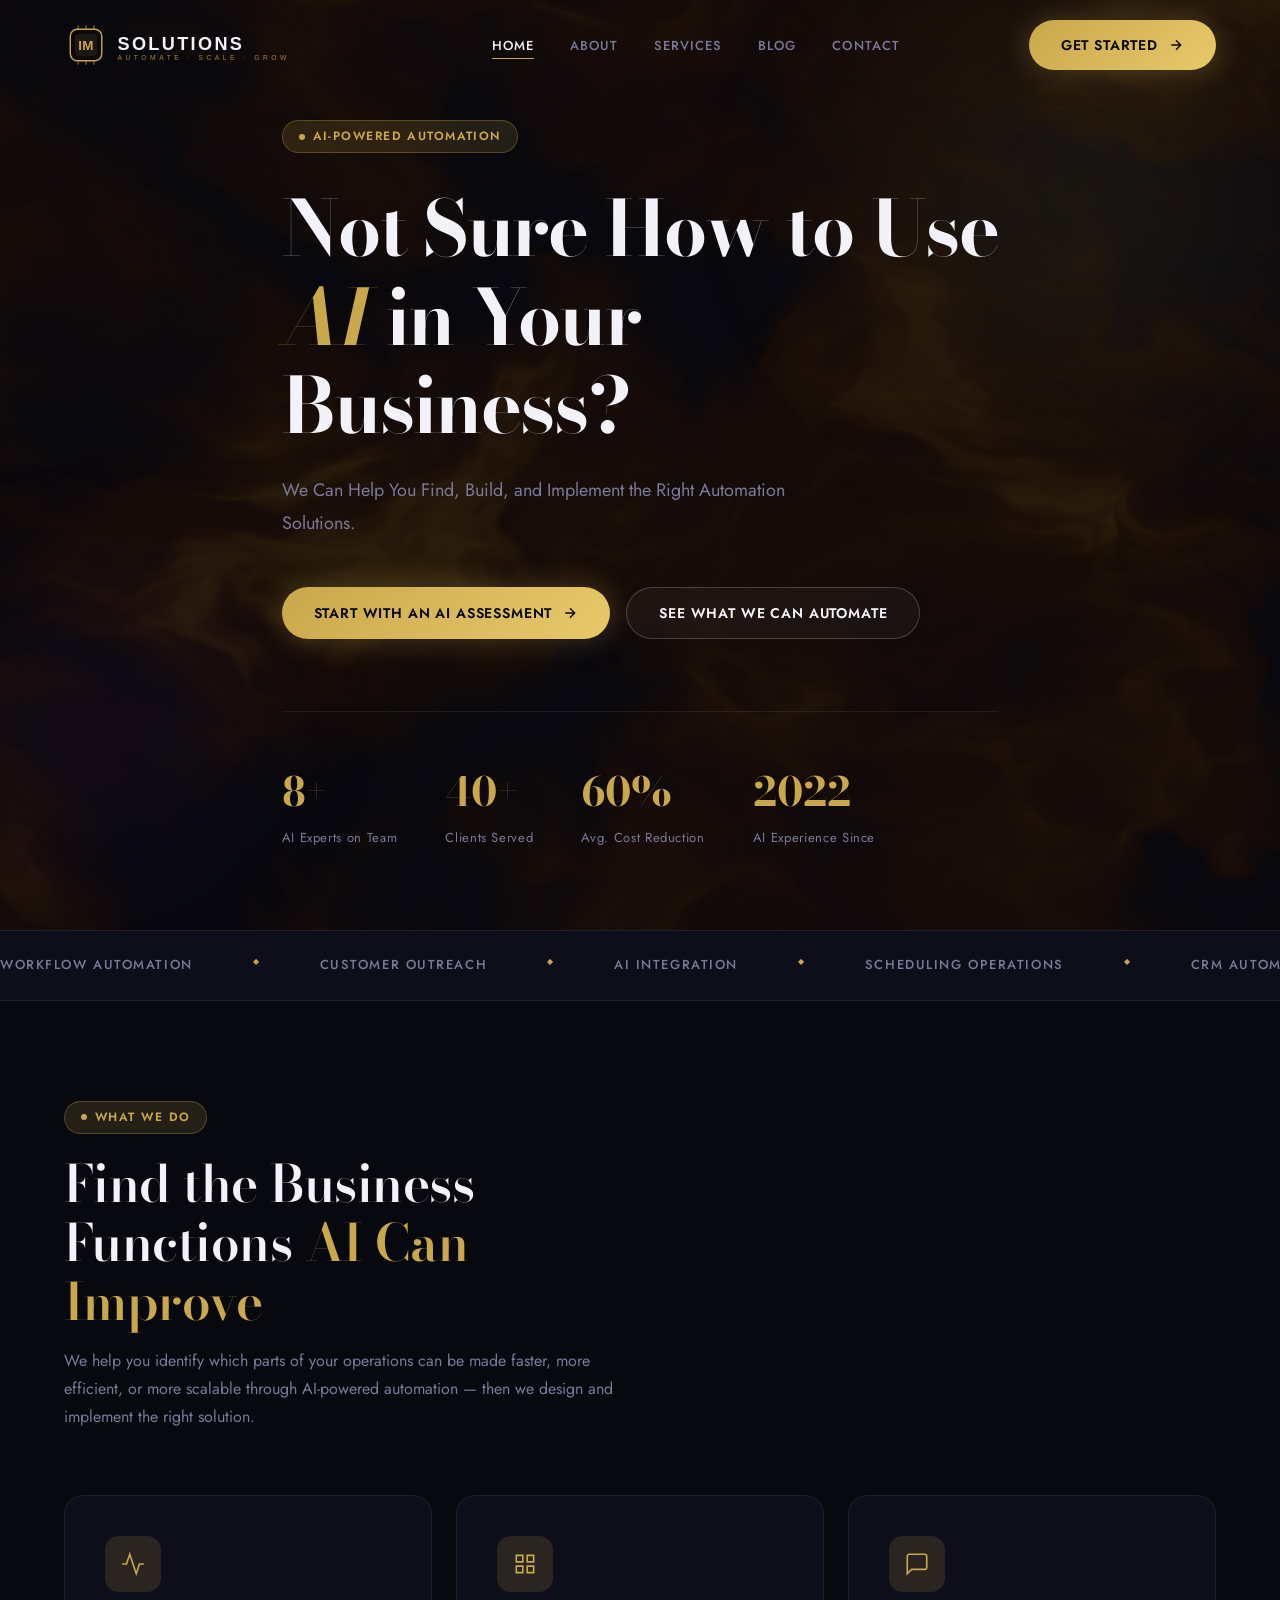
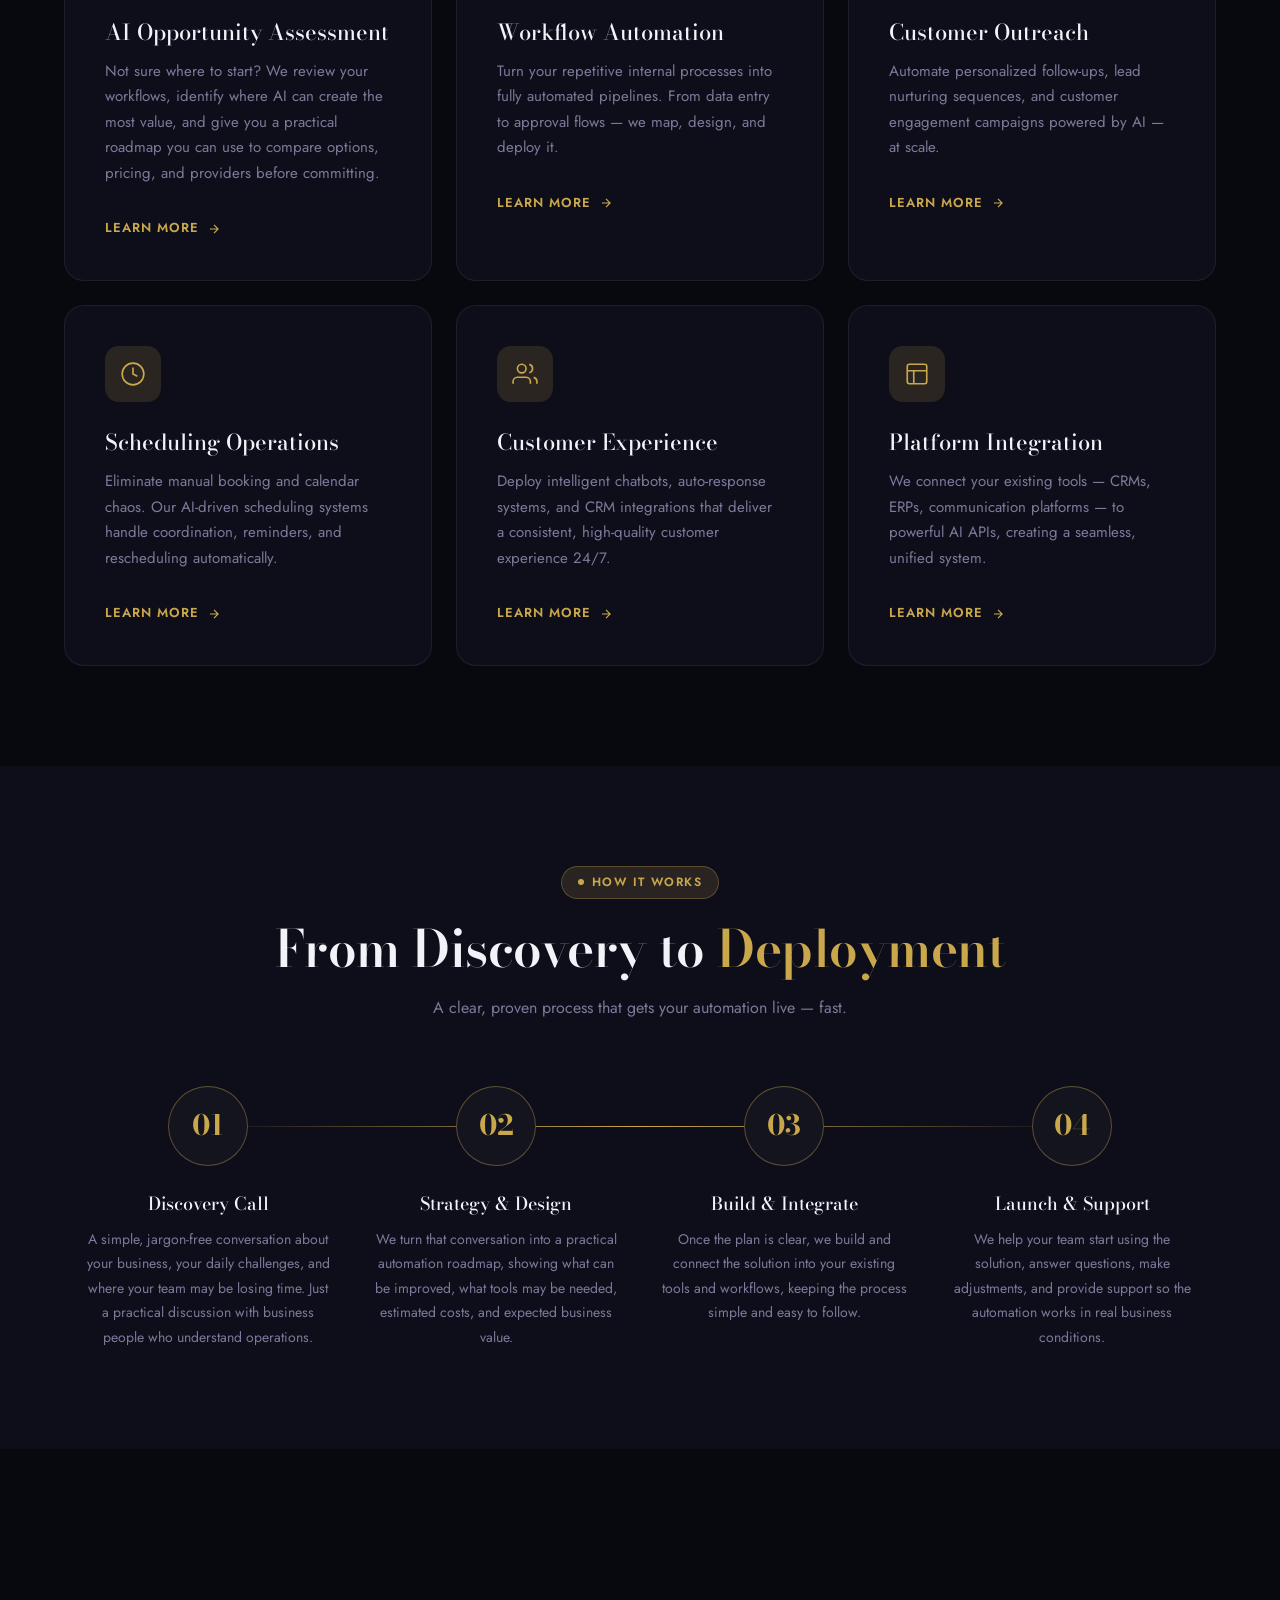
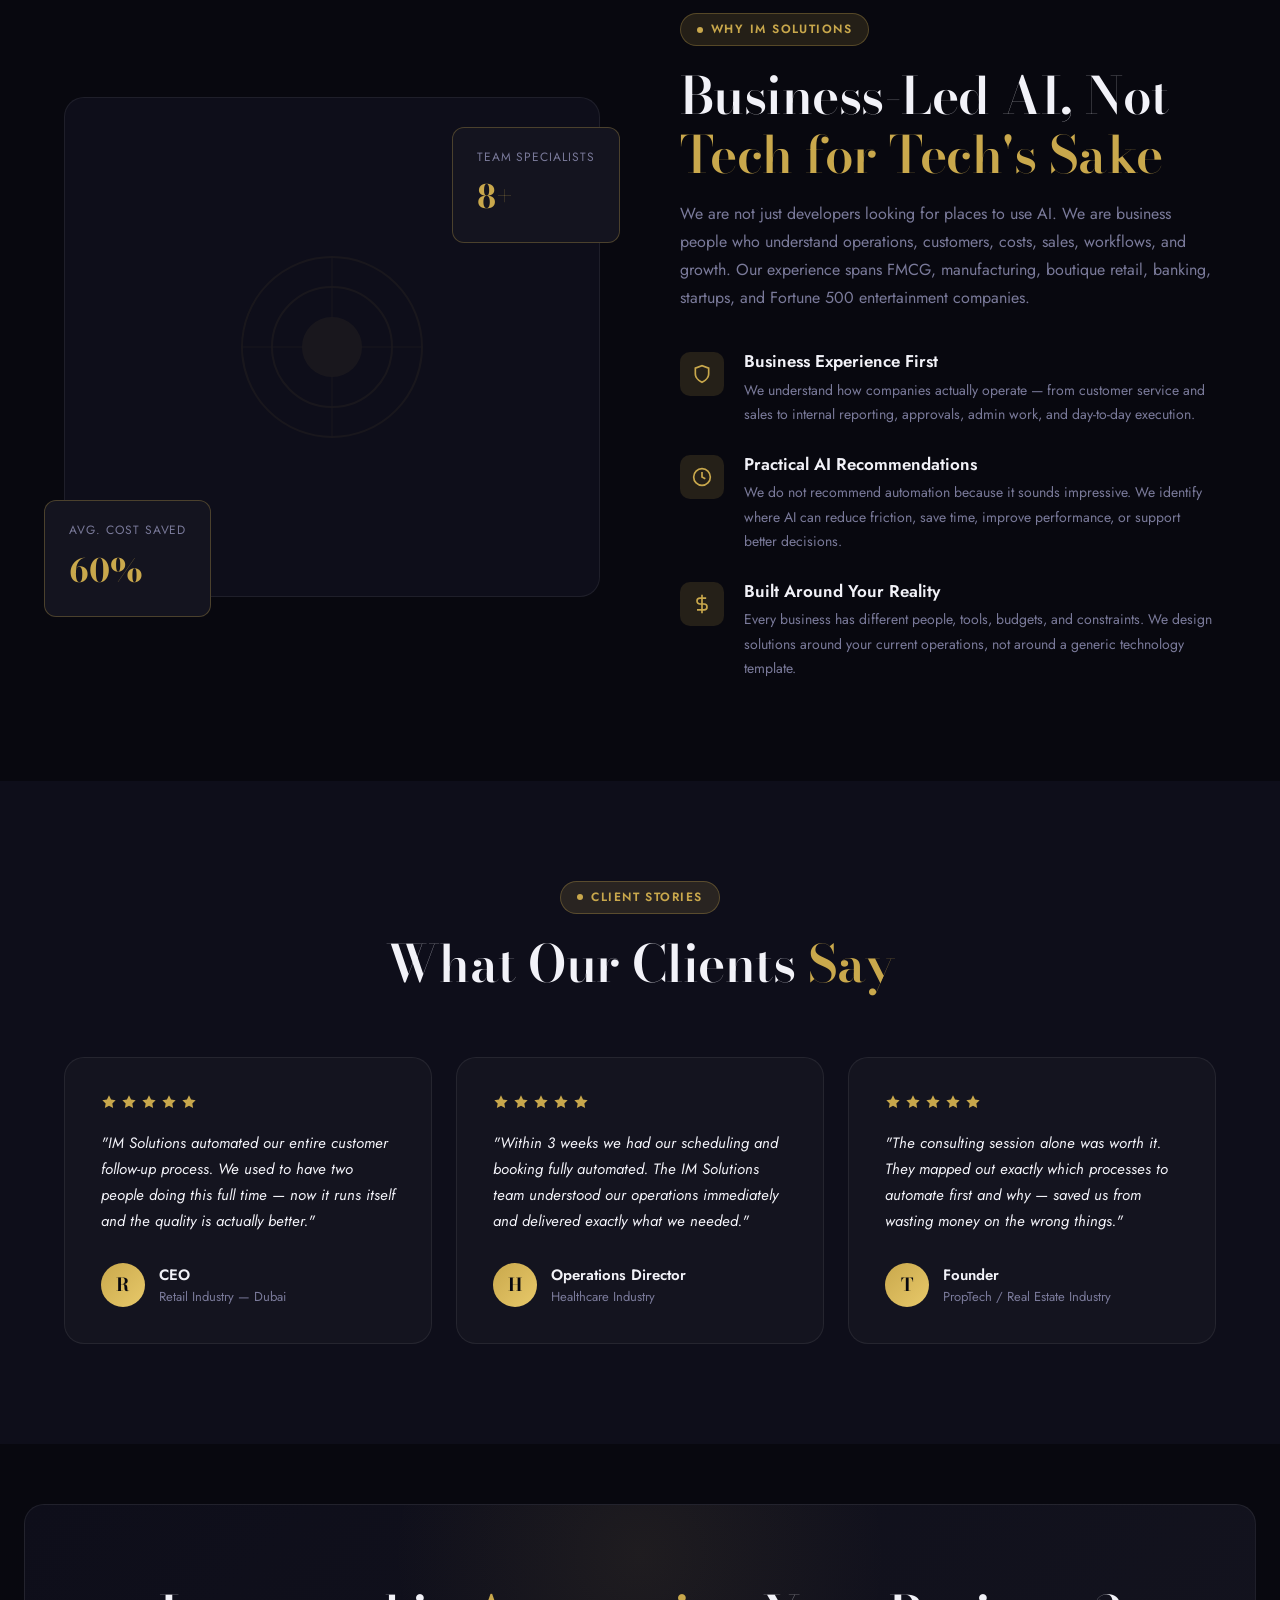
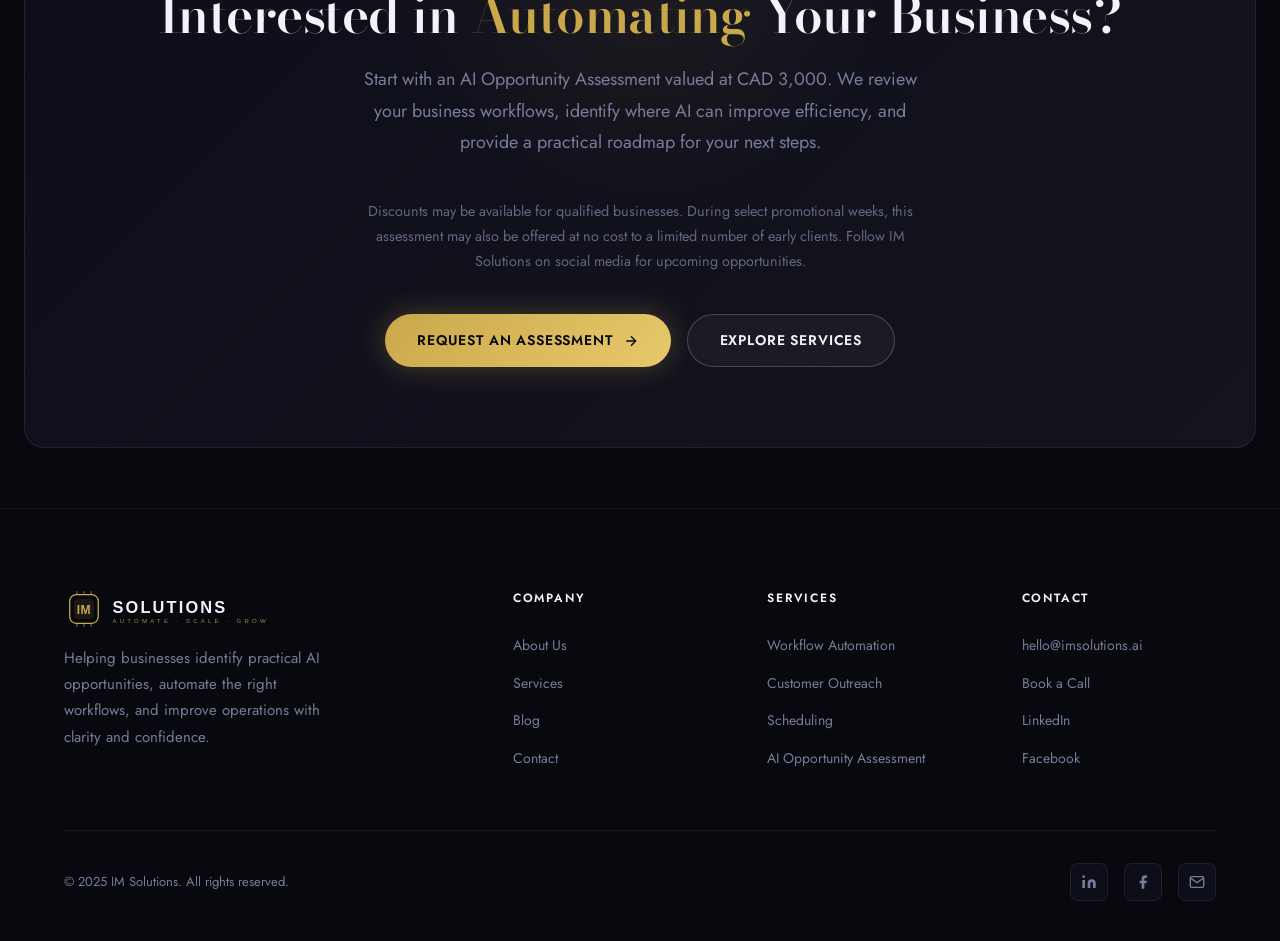
==== commit dcc60eeb: "Link service cards to their sections; add Platform Integration section Co-Authored-By: Claude Fable " ====
--- a/index.html
+++ b/index.html
@@ -131,7 +131,7 @@
         </div>
         <h3>AI Opportunity Assessment</h3>
         <p>Not sure where to start? We review your workflows, identify where AI can create the most value, and give you a practical roadmap you can use to compare options, pricing, and providers before committing.</p>
-        <a href="services.html" class="service-link">
+        <a href="services.html#assessment" class="service-link">
           Learn more
           <svg viewBox="0 0 24 24" fill="none" stroke="currentColor" stroke-width="2"><path d="M5 12h14M12 5l7 7-7 7"/></svg>
         </a>
@@ -144,7 +144,7 @@
         </div>
         <h3>Workflow Automation</h3>
         <p>Turn your repetitive internal processes into fully automated pipelines. From data entry to approval flows — we map, design, and deploy it.</p>
-        <a href="services.html" class="service-link">
+        <a href="services.html#workflow" class="service-link">
           Learn more
           <svg viewBox="0 0 24 24" fill="none" stroke="currentColor" stroke-width="2"><path d="M5 12h14M12 5l7 7-7 7"/></svg>
         </a>
@@ -157,7 +157,7 @@
         </div>
         <h3>Customer Outreach</h3>
         <p>Automate personalized follow-ups, lead nurturing sequences, and customer engagement campaigns powered by AI — at scale.</p>
-        <a href="services.html" class="service-link">
+        <a href="services.html#outreach" class="service-link">
           Learn more
           <svg viewBox="0 0 24 24" fill="none" stroke="currentColor" stroke-width="2"><path d="M5 12h14M12 5l7 7-7 7"/></svg>
         </a>
@@ -170,7 +170,7 @@
         </div>
         <h3>Scheduling Operations</h3>
         <p>Eliminate manual booking and calendar chaos. Our AI-driven scheduling systems handle coordination, reminders, and rescheduling automatically.</p>
-        <a href="services.html" class="service-link">
+        <a href="services.html#scheduling" class="service-link">
           Learn more
           <svg viewBox="0 0 24 24" fill="none" stroke="currentColor" stroke-width="2"><path d="M5 12h14M12 5l7 7-7 7"/></svg>
         </a>
@@ -183,7 +183,7 @@
         </div>
         <h3>Customer Experience</h3>
         <p>Deploy intelligent chatbots, auto-response systems, and CRM integrations that deliver a consistent, high-quality customer experience 24/7.</p>
-        <a href="services.html" class="service-link">
+        <a href="services.html#cx" class="service-link">
           Learn more
           <svg viewBox="0 0 24 24" fill="none" stroke="currentColor" stroke-width="2"><path d="M5 12h14M12 5l7 7-7 7"/></svg>
         </a>
@@ -196,7 +196,7 @@
         </div>
         <h3>Platform Integration</h3>
         <p>We connect your existing tools — CRMs, ERPs, communication platforms — to powerful AI APIs, creating a seamless, unified system.</p>
-        <a href="services.html" class="service-link">
+        <a href="services.html#integration" class="service-link">
           Learn more
           <svg viewBox="0 0 24 24" fill="none" stroke="currentColor" stroke-width="2"><path d="M5 12h14M12 5l7 7-7 7"/></svg>
         </a>
--- a/style.css
+++ b/style.css
@@ -143,6 +143,33 @@
   color: var(--muted); transition: color 0.2s;
 }
 .mobile-menu a:hover { color: var(--gold); }
+.mobile-menu a.btn {
+  font-family: 'Jost', sans-serif; font-size: 14px; font-weight: 600;
+  letter-spacing: 0.08em; text-transform: uppercase;
+  color: var(--bg); padding: 14px 32px; margin-top: 8px;
+}
+.mobile-menu a.btn:hover { color: var(--bg); }
+
+.service-detail { scroll-margin-top: 110px; }
+
+/* ── FEATURED BLOG CARD ──────────────────────────────────── */
+.featured-card {
+  background: var(--bg-2); border: 1px solid rgba(201,168,76,0.25);
+  border-radius: 20px; overflow: hidden;
+  display: grid; grid-template-columns: 1fr 1fr; min-height: 380px;
+}
+.featured-visual {
+  background: var(--bg-3); display: flex; align-items: center;
+  justify-content: center; position: relative; overflow: hidden; min-height: 280px;
+}
+.featured-content {
+  padding: 48px; display: flex; flex-direction: column; justify-content: center;
+}
+@media (max-width: 768px) {
+  .featured-card { grid-template-columns: 1fr; }
+  .featured-visual { min-height: 180px; }
+  .featured-content { padding: 28px 24px; }
+}
 
 /* ── HERO ─────────────────────────────────────────────────── */
 .hero {
@@ -560,7 +587,7 @@
   .testimonials-grid { grid-template-columns: repeat(2, 1fr); }
   .footer-grid { grid-template-columns: 1fr 1fr; }
   .team-grid { grid-template-columns: repeat(2, 1fr); }
-  .service-detail { grid-template-columns: 1fr; direction: ltr !important; }
+    .service-detail { grid-template-columns: 1fr; direction: ltr !important; }
   .service-detail:nth-child(even) { direction: ltr; }
   .contact-grid { grid-template-columns: 1fr; }
   .blog-grid { grid-template-columns: repeat(2, 1fr); }
@@ -573,11 +600,17 @@
   .values-grid { grid-template-columns: 1fr; }
   .team-grid { grid-template-columns: repeat(2, 1fr); }
   .footer-grid { grid-template-columns: 1fr; gap: 40px; }
+  .footer { padding: 56px 0 32px; }
+  .footer-brand img { height: 34px !important; }
+  .footer-brand p { max-width: 100%; font-size: 16px; line-height: 1.75; }
   .cta-banner { padding: 48px 28px; margin: 0 16px; }
   .nav-links, .nav-cta { display: none; }
   .nav-mobile-btn { display: flex; }
   .hero-stats { gap: 32px; }
-  .why-card-float { display: none; }
+  .why-card-float { padding: 14px 18px; }
+  .why-card-float-1 { bottom: 16px; left: 16px; }
+  .why-card-float-2 { top: 16px; right: 16px; }
+  .why-float-val { font-size: 26px; }
   .form-row { grid-template-columns: 1fr; }
   .blog-grid { grid-template-columns: 1fr; }
   .contact-form { padding: 28px; }
